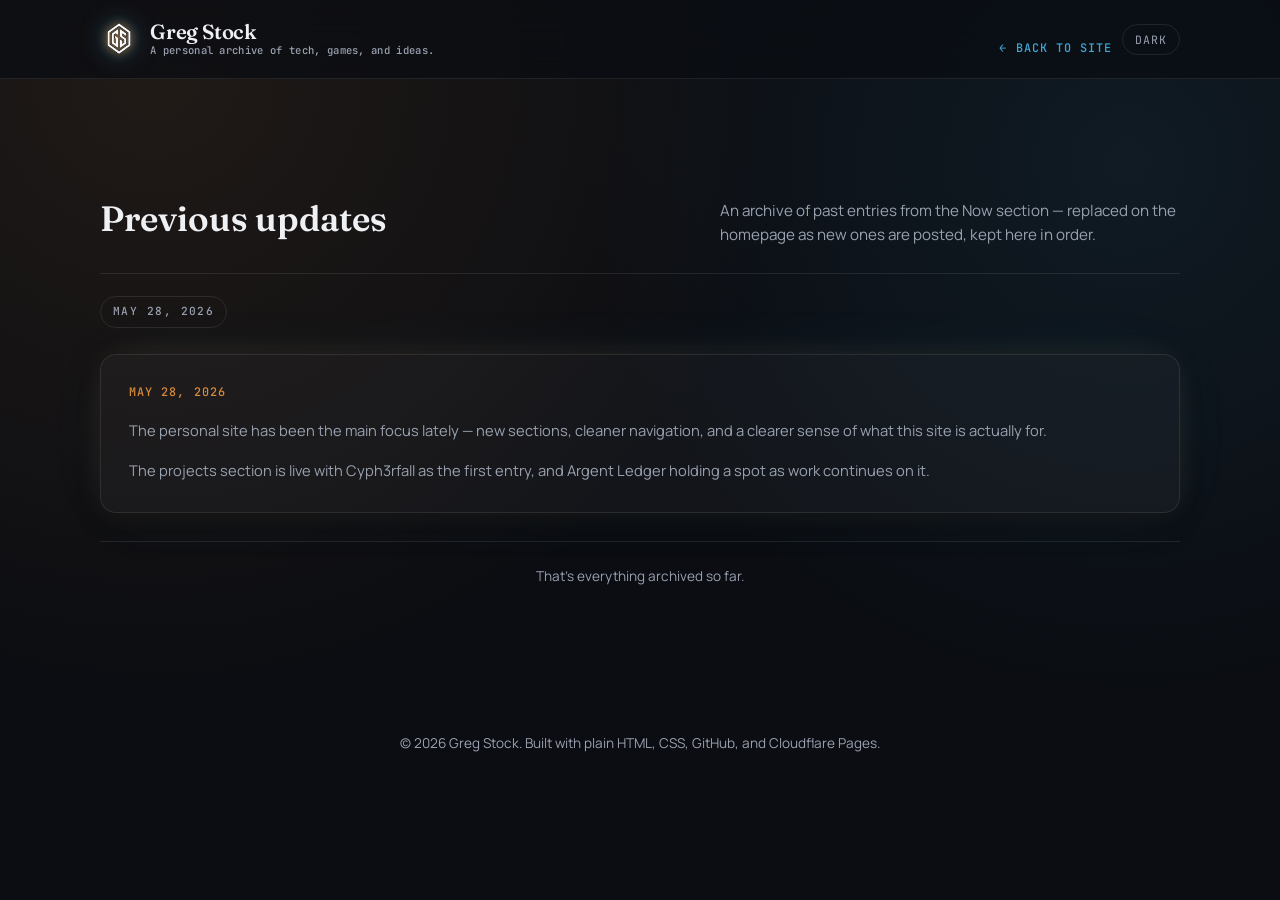
==== previous-updates.html @ a89bfaa8 "Website Updates" ====
<!DOCTYPE html>
<html lang="en">
<head>
  <meta charset="UTF-8" />
  <meta name="viewport" content="width=device-width, initial-scale=1.0" />
  <title>Previous Updates | Greg Stock</title>
  <meta name="description" content="Archive of past Now section updates from Greg Stock's personal site." />
  <link rel="preconnect" href="https://fonts.googleapis.com">
  <link rel="preconnect" href="https://fonts.gstatic.com" crossorigin>
  <link href="https://fonts.googleapis.com/css2?family=Fraunces:opsz,wght@9..144,600&family=Manrope:wght@400;500;700&family=JetBrains+Mono:wght@500;600&display=swap" rel="stylesheet">
  <link rel="stylesheet" href="assets/css/style.css">
  <link rel="icon" type="image/png" sizes="512x512" href="assets/images/favicon.png">
  <link rel="apple-touch-icon" href="assets/images/favicon.png">
  <meta name="theme-color" content="#0b0d12">
  <style>
    .updates-list {
      display: flex;
      flex-direction: column;
      gap: 20px;
    }

    .update-entry {
      scroll-margin-top: 90px;
    }

    .jump-list {
      display: flex;
      flex-wrap: wrap;
      gap: 8px;
      margin-top: 22px;
      padding-top: 22px;
      border-top: 1px solid var(--border);
    }

    .jump-list a {
      padding: 6px 12px;
      border-radius: 999px;
      border: 1px solid var(--border);
      color: var(--muted);
      font-size: 0.7rem;
    }

    .jump-list a:hover {
      color: var(--accent);
      border-color: rgba(var(--accent-rgb), 0.4);
    }

    .end-note {
      margin-top: 28px;
      padding-top: 24px;
      border-top: 1px solid var(--border);
      color: var(--muted);
      font-size: 0.85rem;
      text-align: center;
    }
  </style>
</head>
<body>
  <header>
    <div class="page-shell nav">
      <a class="brand" href="index.html" aria-label="Greg Stock home">
        <span class="brand-mark">
          <img src="assets/images/favicon.png" alt="Greg Stock logo">
        </span>
        <span class="brand-text">
          <span class="brand-name">Greg Stock</span>
          <span class="brand-tagline">A personal archive of tech, games, and ideas.</span>
        </span>
      </a>
      <div class="nav-right">
        <a class="archive-link mono-label" href="index.html">&#8592; Back to site</a>
        <button class="theme-toggle" id="themeToggle" type="button">Dark</button>
      </div>
    </div>
  </header>

  <main class="page-shell">
    <section>
      <div class="section-heading">
        <h2>Previous updates</h2>
        <p>An archive of past entries from the Now section — replaced on the homepage as new ones are posted, kept here in order.</p>
      </div>
      <nav class="jump-list mono-label">
        <a href="#update-2026-05-28">May 28, 2026</a>
      </nav>

      <div class="updates-list" style="margin-top: 26px;">
        <article class="card now-post update-entry" id="update-2026-05-28">
          <time class="mono-label">May 28, 2026</time>
          <p>The personal site has been the main focus lately — new sections, cleaner navigation, and a clearer sense of what this site is actually for.</p>
          <p>The projects section is live with Cyph3rfall as the first entry, and Argent Ledger holding a spot as work continues on it.</p>
        </article>
      </div>

      <p class="end-note">That's everything archived so far.</p>
    </section>
  </main>

  <footer>
    <div class="page-shell footer-inner">
      <p>&copy; <span id="year"></span> Greg Stock. Built with plain HTML, CSS, GitHub, and Cloudflare Pages.</p>
    </div>
  </footer>

  <script>
    document.getElementById('year').textContent = new Date().getFullYear();

    const root = document.documentElement;
    const themeToggle = document.getElementById('themeToggle');

    const savedMode = localStorage.getItem('gregstockThemeMode');
    const initialMode = savedMode === 'light' ? 'light' : 'dark';
    root.dataset.theme = initialMode;
    themeToggle.textContent = initialMode === 'dark' ? 'Dark' : 'Light';

    themeToggle.addEventListener('click', () => {
      const nextMode = root.dataset.theme === 'dark' ? 'light' : 'dark';
      root.dataset.theme = nextMode;
      themeToggle.textContent = nextMode === 'dark' ? 'Dark' : 'Light';
      localStorage.setItem('gregstockThemeMode', nextMode);
    });
  </script>
</body>
</html>
---- assets/css/style.css ----
:root {
  --bg: #0b0d12;
  --bg-soft: #12151d;
  --surface: rgba(255, 255, 255, 0.035);
  --card-hover: rgba(255, 255, 255, 0.06);
  --border: rgba(255, 255, 255, 0.09);
  --text: #eef0f4;
  --muted: #99a1b0;
  --accent: #d98a3d;
  --accent-2: #3fa7d6;
  --accent-rgb: 217, 138, 61;
  --accent-2-rgb: 63, 167, 214;
  --header-bg: rgba(11, 13, 18, 0.72);
  --radius: 16px;
  --radius-sm: 10px;
}

html[data-theme="light"] {
  --bg: #f6f4ef;
  --bg-soft: #ffffff;
  --surface: #ffffff;
  --card-hover: #fbfaf7;
  --border: rgba(28, 26, 23, 0.1);
  --text: #1c1a17;
  --muted: #6b675f;
  --accent: #b56a24;
  --accent-2: #1c7fa8;
  --accent-rgb: 181, 106, 36;
  --accent-2-rgb: 28, 127, 168;
  --header-bg: rgba(246, 244, 239, 0.78);
}

* {
  box-sizing: border-box;
}

html {
  scroll-behavior: smooth;
}

body {
  margin: 0;
  font-family: 'Manrope', ui-sans-serif, system-ui, -apple-system, sans-serif;
  color: var(--text);
  background: var(--bg);
  background-image:
    radial-gradient(circle at 12% 8%, rgba(var(--accent-rgb), 0.1), transparent 40rem),
    radial-gradient(circle at 88% 18%, rgba(var(--accent-2-rgb), 0.09), transparent 34rem);
  min-height: 100vh;
  line-height: 1.6;
}

a {
  color: inherit;
  text-decoration: none;
}

.page-shell {
  width: min(1080px, calc(100% - 40px));
  margin: 0 auto;
}

.mono-label {
  font-family: 'JetBrains Mono', ui-monospace, monospace;
  font-weight: 500;
  text-transform: uppercase;
  letter-spacing: 0.09em;
}

header {
  position: sticky;
  top: 0;
  z-index: 10;
  backdrop-filter: blur(18px);
  background: var(--header-bg);
  border-bottom: 1px solid var(--border);
}

.nav {
  display: flex;
  align-items: center;
  justify-content: space-between;
  gap: 24px;
  padding: 20px 0;
}

.brand {
  display: flex;
  align-items: center;
  gap: 12px;
}

.brand-mark {
  display: grid;
  place-items: center;
  width: 38px;
  height: 38px;
}

.brand-mark img {
  width: 100%;
  height: 100%;
  object-fit: contain;
  display: block;
  filter:
    drop-shadow(0 0 5px rgba(var(--accent-rgb), 0.75))
    drop-shadow(0 0 11px rgba(var(--accent-2-rgb), 0.5));
}

html[data-theme="light"] .brand-mark img {
  filter:
    drop-shadow(0 0 3px rgba(var(--accent-rgb), 0.45))
    drop-shadow(0 0 7px rgba(var(--accent-2-rgb), 0.3));
}

.brand-text {
  display: flex;
  flex-direction: column;
  gap: 2px;
}

.brand-name {
  font-family: 'Fraunces', serif;
  font-weight: 600;
  font-size: 1.28rem;
  letter-spacing: -0.01em;
  line-height: 1;
}

.brand-tagline {
  font-family: 'JetBrains Mono', monospace;
  font-weight: 500;
  font-size: 0.66rem;
  letter-spacing: 0.03em;
  color: var(--muted);
  line-height: 1;
}

.nav-right {
  display: flex;
  align-items: center;
  gap: 10px;
}

.nav-links {
  display: inline-flex;
  align-items: center;
  gap: 8px;
  padding: 7px 14px;
  border-radius: 999px;
  border: 1px solid var(--border);
  font-family: 'JetBrains Mono', monospace;
  font-size: 0.72rem;
  letter-spacing: 0.08em;
  text-transform: uppercase;
}

.nav-links a {
  padding: 0 6px;
  color: var(--muted);
  transition: 160ms ease;
}

.nav-links a:hover {
  color: var(--accent);
}

.nav-links .nav-sep {
  color: var(--border);
}

.theme-toggle {
  display: inline-flex;
  align-items: center;
  gap: 6px;
  padding: 7px 12px;
  border-radius: 999px;
  border: 1px solid var(--border);
  background: transparent;
  color: var(--muted);
  font-size: 0.72rem;
  cursor: pointer;
  font-family: 'JetBrains Mono', monospace;
  letter-spacing: 0.08em;
  text-transform: uppercase;
}

.theme-toggle:hover {
  color: var(--text);
  border-color: rgba(var(--accent-rgb), 0.4);
}

main {
  padding: 60px 0 40px;
}

.hero {
  display: grid;
  grid-template-columns: minmax(0, 1.15fr) minmax(280px, 0.85fr);
  gap: 40px;
  align-items: center;
  min-height: 60vh;
}

.eyebrow {
  display: inline-flex;
  align-items: center;
  gap: 9px;
  padding: 8px 14px;
  margin-bottom: 26px;
  border: 1px solid var(--border);
  border-radius: 999px;
  color: var(--muted);
  font-size: 0.72rem;
  background: rgba(var(--accent-2-rgb), 0.06);
}

.pulse {
  width: 8px;
  height: 8px;
  border-radius: 999px;
  background: var(--accent);
  box-shadow: 0 0 0 5px rgba(var(--accent-rgb), 0.18);
}

h1 {
  margin: 0;
  max-width: 700px;
  font-family: 'Fraunces', serif;
  font-weight: 600;
  font-size: clamp(2.5rem, 5vw, 4.2rem);
  line-height: 1.03;
  letter-spacing: -0.01em;
  text-wrap: balance;
}

.gradient-text {
  color: var(--accent);
}

.hero-copy {
  max-width: 620px;
  margin: 26px 0 0;
  color: var(--muted);
  font-size: 1.08rem;
}

.hero-actions {
  display: flex;
  flex-wrap: wrap;
  gap: 14px;
  margin-top: 34px;
}

.button {
  display: inline-flex;
  align-items: center;
  justify-content: center;
  min-height: 46px;
  padding: 0 22px;
  border-radius: var(--radius-sm);
  font-family: 'JetBrains Mono', monospace;
  font-weight: 600;
  font-size: 0.76rem;
  text-transform: uppercase;
  letter-spacing: 0.07em;
  border: 1px solid var(--border);
  transition: 160ms ease;
}

.button.primary {
  color: #0b0d12;
  background: var(--accent);
  border: 0;
  box-shadow: 0 0 30px -8px rgba(var(--accent-rgb), 0.55);
}

html[data-theme="light"] .button.primary {
  color: #fff;
  box-shadow: 0 8px 20px -8px rgba(var(--accent-rgb), 0.45);
}

.button.secondary {
  color: var(--text);
  background: transparent;
}

.button:hover {
  transform: translateY(-2px);
}

.panel {
  position: relative;
  padding: 30px;
  border: 1px solid var(--border);
  border-radius: var(--radius);
  background: var(--surface);
  box-shadow:
    0 1px 0 rgba(255, 255, 255, 0.05) inset,
    0 30px 60px -30px rgba(0, 0, 0, 0.7),
    0 0 46px -12px rgba(var(--accent-rgb), 0.3),
    0 0 90px -18px rgba(var(--accent-2-rgb), 0.22);
}

html[data-theme="light"] .panel {
  box-shadow:
    0 1px 2px rgba(28, 26, 23, 0.05),
    0 20px 44px -24px rgba(var(--accent-rgb), 0.28),
    0 34px 76px -30px rgba(var(--accent-2-rgb), 0.18);
}

.panel-top {
  display: flex;
  align-items: flex-end;
  justify-content: space-between;
  gap: 20px;
  margin-bottom: 18px;
}

.avatar-ring {
  display: grid;
  place-items: center;
  width: 148px;
  height: 148px;
  flex-shrink: 0;
  border-radius: 999px;
  overflow: hidden;
  border: 1.5px solid rgba(var(--accent-rgb), 0.5);
  box-shadow: 0 0 0 1px rgba(var(--accent-2-rgb), 0.2) inset, 0 0 30px -8px rgba(var(--accent-rgb), 0.55);
}

.avatar-ring img {
  width: 100%;
  height: 100%;
  object-fit: cover;
  display: block;
}

html[data-theme="light"] .avatar-ring {
  box-shadow: 0 0 0 1.5px rgba(var(--accent-rgb), 0.3) inset, 0 6px 18px -8px rgba(var(--accent-2-rgb), 0.35);
}

.panel h2 {
  margin: 0;
  flex: 1;
  min-width: 0;
  font-family: 'Fraunces', serif;
  font-weight: 600;
  font-size: 1.5rem;
}

.panel > p {
  margin: 0 0 20px;
  color: var(--muted);
  font-size: 0.95rem;
}

.stat-grid {
  display: grid;
  grid-template-columns: repeat(2, 1fr);
  gap: 12px;
}

.stat {
  padding: 14px;
  border-radius: 10px;
  background: rgba(var(--accent-2-rgb), 0.05);
  border: 1px solid var(--border);
}

.stat strong {
  display: block;
  font-family: 'Fraunces', serif;
  font-size: 1.05rem;
  margin-bottom: 2px;
}

.stat span {
  color: var(--muted);
  font-size: 0.82rem;
}

section {
  padding: 52px 0;
  scroll-margin-top: 90px;
}

section + section {
  border-top: 1px solid var(--border);
}

.section-heading {
  display: flex;
  align-items: end;
  justify-content: space-between;
  gap: 24px;
  margin-bottom: 26px;
}

.section-heading h2 {
  margin: 0;
  font-family: 'Fraunces', serif;
  font-weight: 600;
  font-size: clamp(1.6rem, 3vw, 2.2rem);
}

.section-heading p {
  max-width: 460px;
  margin: 0;
  color: var(--muted);
  font-size: 0.95rem;
}

.card-grid {
  display: grid;
  grid-template-columns: repeat(3, 1fr);
  gap: 20px;
}

.card-grid.cols-4 {
  grid-template-columns: repeat(4, 1fr);
}

.card {
  padding: 28px;
  border: 1px solid var(--border);
  border-radius: var(--radius);
  background: var(--surface);
  box-shadow:
    0 20px 44px -26px rgba(0, 0, 0, 0.6),
    0 0 34px -12px rgba(var(--accent-rgb), 0.22),
    0 0 64px -18px rgba(var(--accent-2-rgb), 0.16);
  transition: 200ms ease;
}

html[data-theme="light"] .card {
  box-shadow:
    0 1px 2px rgba(28, 26, 23, 0.04),
    0 14px 30px -20px rgba(var(--accent-rgb), 0.22),
    0 22px 50px -24px rgba(var(--accent-2-rgb), 0.14);
}

.card:hover {
  transform: translateY(-3px);
  box-shadow:
    0 24px 50px -24px rgba(0, 0, 0, 0.65),
    0 0 50px -10px rgba(var(--accent-rgb), 0.4),
    0 0 90px -16px rgba(var(--accent-2-rgb), 0.28);
}

html[data-theme="light"] .card:hover {
  box-shadow:
    0 2px 4px rgba(28, 26, 23, 0.06),
    0 20px 40px -22px rgba(var(--accent-rgb), 0.32),
    0 30px 60px -26px rgba(var(--accent-2-rgb), 0.22);
}

.gauge {
  display: grid;
  place-items: center;
  width: 50px;
  height: 50px;
  margin-bottom: 18px;
  border-radius: 999px;
  border: 1.5px solid rgba(var(--accent-rgb), 0.5);
  background: radial-gradient(circle at 32% 28%, rgba(var(--accent-rgb), 0.2), transparent 70%);
  box-shadow: 0 0 0 1px rgba(var(--accent-2-rgb), 0.2) inset, 0 0 16px -5px rgba(var(--accent-rgb), 0.55);
  font-family: 'JetBrains Mono', monospace;
  font-size: 1.1rem;
}

html[data-theme="light"] .gauge {
  box-shadow: 0 0 0 1.5px rgba(var(--accent-rgb), 0.3) inset, 0 4px 12px -6px rgba(var(--accent-2-rgb), 0.3);
}

.gauge svg {
  width: 22px;
  height: 22px;
  fill: currentColor;
  display: block;
}

.gauge-image {
  overflow: hidden;
  background: none;
}

.gauge-image img {
  width: 100%;
  height: 100%;
  object-fit: cover;
  border-radius: 999px;
  display: block;
}

.gauge.linkedin-mark {
  font-family: Arial, Helvetica, sans-serif;
  font-weight: 800;
  font-size: 1.15rem;
  letter-spacing: -0.04em;
  text-transform: lowercase;
}

.card.on-accent-2 .gauge,
.project-row.on-accent-2 .gauge {
  border-color: rgba(var(--accent-2-rgb), 0.55);
  background: radial-gradient(circle at 32% 28%, rgba(var(--accent-2-rgb), 0.22), transparent 70%);
  box-shadow: 0 0 0 1px rgba(var(--accent-rgb), 0.2) inset, 0 0 16px -5px rgba(var(--accent-2-rgb), 0.55);
}

.card h3 {
  margin: 0 0 8px;
  font-family: 'Fraunces', serif;
  font-weight: 600;
  font-size: 1.15rem;
}

.card p {
  margin: 0;
  color: var(--muted);
  font-size: 0.92rem;
}

.project-list {
  display: flex;
  flex-direction: column;
  gap: 16px;
}

.project-row {
  display: grid;
  grid-template-columns: auto 1fr auto;
  align-items: center;
  gap: 22px;
  padding: 22px 26px;
  border: 1px solid var(--border);
  border-radius: var(--radius);
  background: var(--surface);
  box-shadow:
    0 20px 44px -26px rgba(0, 0, 0, 0.6),
    0 0 34px -12px rgba(var(--accent-rgb), 0.2),
    0 0 64px -18px rgba(var(--accent-2-rgb), 0.14);
  transition: 200ms ease;
}

html[data-theme="light"] .project-row {
  box-shadow:
    0 1px 2px rgba(28, 26, 23, 0.04),
    0 14px 30px -20px rgba(var(--accent-rgb), 0.2),
    0 22px 50px -24px rgba(var(--accent-2-rgb), 0.13);
}

.project-row:hover {
  transform: translateY(-2px);
  box-shadow:
    0 24px 50px -24px rgba(0, 0, 0, 0.65),
    0 0 46px -10px rgba(var(--accent-rgb), 0.36),
    0 0 84px -16px rgba(var(--accent-2-rgb), 0.24);
}

.project-row .gauge {
  margin-bottom: 0;
  flex-shrink: 0;
}

.project-top {
  display: flex;
  align-items: center;
  flex-wrap: wrap;
  gap: 10px;
  margin-bottom: 8px;
}

.project-top h3 {
  margin: 0;
  font-family: 'Fraunces', serif;
  font-weight: 600;
  font-size: 1.15rem;
}

.status-chip {
  display: inline-flex;
  align-items: center;
  gap: 6px;
  padding: 3px 10px 3px 8px;
  border-radius: 999px;
  border: 1px solid var(--border);
  font-family: 'JetBrains Mono', monospace;
  font-size: 0.68rem;
  text-transform: uppercase;
  letter-spacing: 0.06em;
  color: var(--muted);
}

.status-dot {
  width: 6px;
  height: 6px;
  border-radius: 999px;
  background: var(--muted);
}

.status-chip.is-live {
  color: var(--accent);
  border-color: rgba(var(--accent-rgb), 0.4);
}

.status-chip.is-live .status-dot {
  background: var(--accent);
  box-shadow: 0 0 0 4px rgba(var(--accent-rgb), 0.18);
}

.type-chip {
  color: var(--muted);
  font-size: 0.68rem;
}

.project-body p {
  margin: 0;
  color: var(--muted);
  font-size: 0.93rem;
  max-width: 60ch;
}

.project-go {
  display: flex;
  align-items: center;
  gap: 6px;
  font-size: 0.72rem;
  color: var(--accent-2);
  white-space: nowrap;
}

.project-row.on-accent-2 .project-go {
  color: var(--accent);
}

.project-go .arrow {
  transition: transform 160ms ease;
}

.project-row:hover .project-go .arrow {
  transform: translateX(3px);
}

.now-post .mono-label {
  color: var(--accent);
  display: block;
  margin-bottom: 16px;
  font-size: 0.74rem;
}

.now-post p {
  margin: 0;
  color: var(--muted);
  line-height: 1.75;
}

.now-post p + p {
  margin-top: 14px;
}

.archive-link {
  display: inline-flex;
  align-items: center;
  gap: 6px;
  margin-top: 18px;
  font-size: 0.74rem;
  color: var(--accent-2);
}

.archive-link .arrow {
  transition: transform 160ms ease;
}

.archive-link:hover .arrow {
  transform: translateX(3px);
}

.archive-link:hover {
  color: var(--accent);
}

footer {
  padding: 40px 0 60px;
  text-align: center;
}

.footer-inner {
  display: grid;
  gap: 16px;
  justify-items: center;
}

.footer-inner p {
  margin: 0;
  color: var(--muted);
  font-size: 0.85rem;
}

@media (max-width: 860px) {
  .hero {
    grid-template-columns: 1fr;
  }

  .card-grid,
  .card-grid.cols-4 {
    grid-template-columns: 1fr;
  }

  .section-heading {
    display: block;
  }

  .section-heading p {
    margin-top: 8px;
  }

  .project-row {
    grid-template-columns: auto 1fr;
  }

  .project-go {
    grid-column: 1 / -1;
    margin-top: 6px;
  }
}

@media (max-width: 560px) {
  .brand-tagline {
    display: none;
  }

  .nav {
    flex-wrap: wrap;
    row-gap: 12px;
  }

  .nav-links {
    font-size: 0.66rem;
    gap: 6px;
    padding: 6px 10px;
  }

  main {
    padding-top: 36px;
  }

  .stat-grid {
    grid-template-columns: 1fr;
  }
}
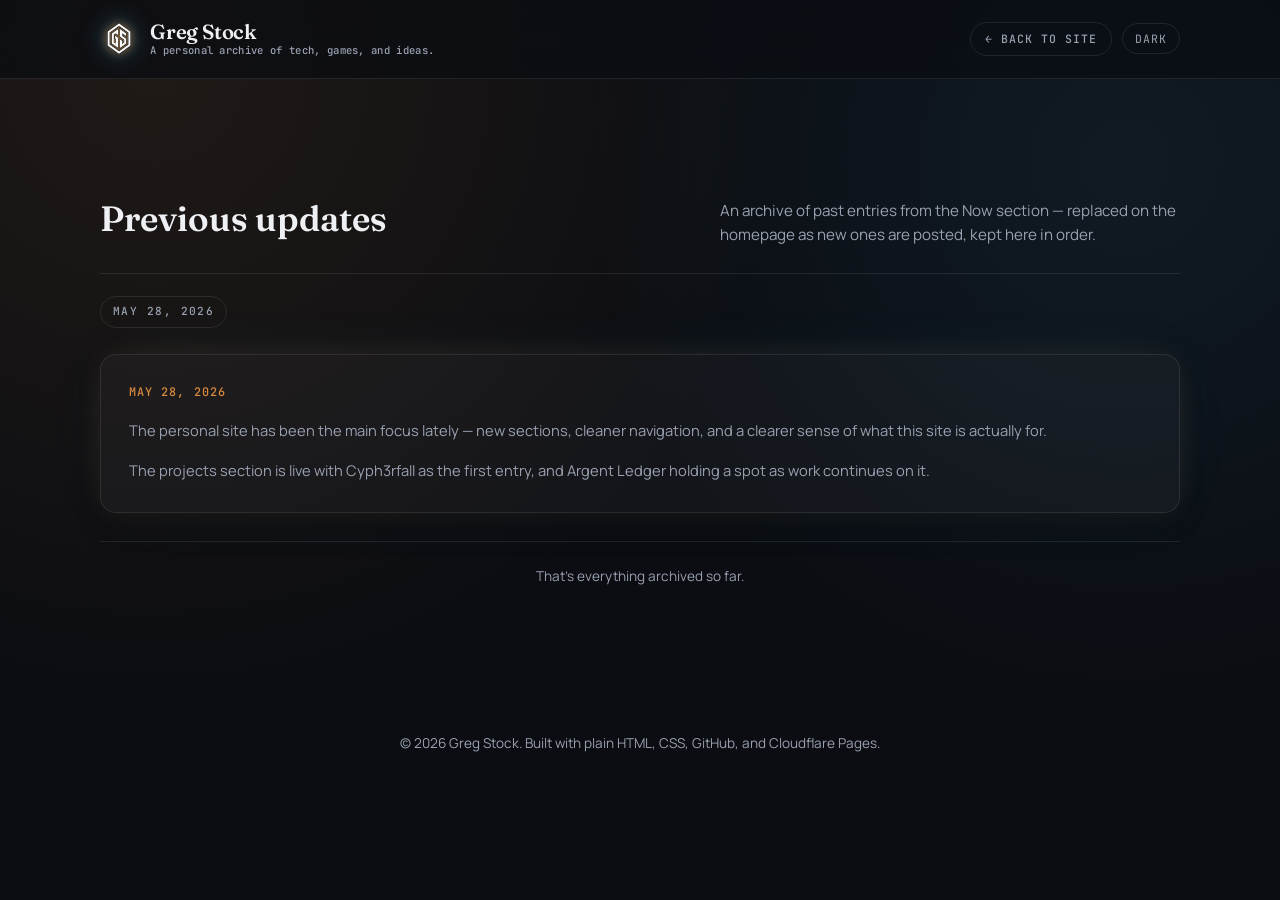
==== commit 3269b0ab: "Update previous-updates.html" ====
--- a/previous-updates.html
+++ b/previous-updates.html
@@ -13,6 +13,23 @@
   <link rel="apple-touch-icon" href="assets/images/favicon.png">
   <meta name="theme-color" content="#0b0d12">
   <style>
+    .back-pill {
+      display: inline-flex;
+      align-items: center;
+      gap: 6px;
+      padding: 7px 14px;
+      border-radius: 999px;
+      border: 1px solid var(--border);
+      color: var(--muted);
+      font-size: 0.72rem;
+      transition: 160ms ease;
+    }
+
+    .back-pill:hover {
+      color: var(--accent);
+      border-color: rgba(var(--accent-rgb), 0.4);
+    }
+
     .updates-list {
       display: flex;
       flex-direction: column;
@@ -68,7 +85,7 @@
         </span>
       </a>
       <div class="nav-right">
-        <a class="archive-link mono-label" href="index.html">&#8592; Back to site</a>
+        <a class="back-pill mono-label" href="index.html">&#8592; Back to site</a>
         <button class="theme-toggle" id="themeToggle" type="button">Dark</button>
       </div>
     </div>
